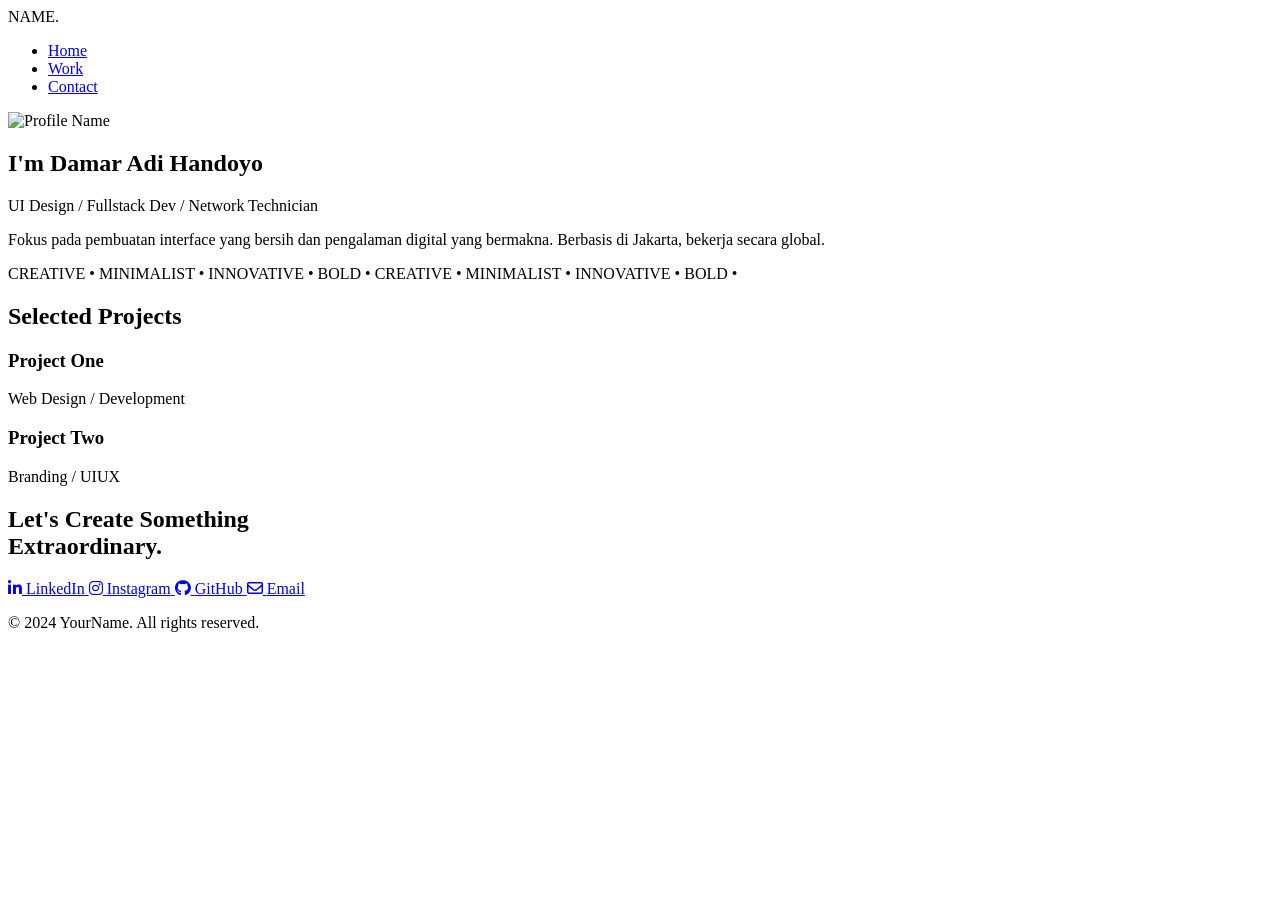
==== index.html @ 8dabd301 "Update and rename index.html.html to index.html" ====
<!DOCTYPE html>
<html lang="id">
<head>
    <meta charset="UTF-8">
    <meta name="viewport" content="width=device-width, initial-scale=1.0">
    <title>Portofolio Minimalis | Dark Theme</title>
    <link href="https://unpkg.com/aos@2.3.1/dist/aos.css" rel="stylesheet">
    <link rel="stylesheet" href="porto.css">
    <link rel="stylesheet" href="https://cdnjs.cloudflare.com/ajax/libs/font-awesome/6.4.0/css/all.min.css">
</head>
<body>

    <nav>
        <div class="logo">NAME<span>.</span></div>
        <ul>
            <li><a href="#home">Home</a></li>
            <li><a href="#work">Work</a></li>
            <li><a href="#contact">Contact</a></li>
        </ul>
    </nav>

    <section id="home" class="hero">
    <div class="profile-container" data-aos="zoom-in" data-aos-duration="1500">
        <div class="profile-img-wrapper">
            <img src="https://images.unsplash.com/photo-1507003211169-0a1dd7228f2d?fit=crop&w=500&h=500" alt="Profile Name">
            <div class="img-overlay"></div>
        </div>
    </div>

    <div class="hero-content">
        <h1 data-aos="fade-up" data-aos-delay="300">I'm <span>Damar Adi Handoyo</span></h1>
        <div class="typing-container" data-aos="fade-up" data-aos-delay="500">
            <p>UI Design / Fullstack Dev / Network Technician</p>
        </div>
        <p class="hero-description" data-aos="fade-up" data-aos-delay="700">
            Fokus pada pembuatan interface yang bersih dan pengalaman digital yang bermakna. 
            Berbasis di Jakarta, bekerja secara global.
        </p>
    </div>

    <div class="scrolling-text">
        <span>CREATIVE • MINIMALIST • INNOVATIVE • BOLD • </span>
        <span>CREATIVE • MINIMALIST • INNOVATIVE • BOLD • </span>
    </div>
</section>

    <section id="work" class="portfolio">
        <h2 data-aos="fade-right">Selected Projects</h2>
        <div class="grid">
            <div class="card" data-aos="zoom-in-up">
                <div class="card-img"></div>
                <h3>Project One</h3>
                <p>Web Design / Development</p>
            </div>
            <div class="card" data-aos="zoom-in-up" data-aos-delay="200">
                <div class="card-img"></div>
                <h3>Project Two</h3>
                <p>Branding / UIUX</p>
            </div>
        </div>
    </section>

    <footer id="contact">
    <div class="contact-container">
        <h2 data-aos="fade-up">Let's Create Something <br><span>Extraordinary.</span></h2>
        
        <div class="social-wrapper" data-aos="fade-up" data-aos-delay="200">
            <a href="https://linkedin.com/in/username" target="_blank" class="social-card">
                <i class="fab fa-linkedin-in"></i>
                <span>LinkedIn</span>
            </a>
            
            <a href="https://instagram.com/username" target="_blank" class="social-card">
                <i class="fab fa-instagram"></i>
                <span>Instagram</span>
            </a>

            <a href="https://github.com/username" target="_blank" class="social-card">
                <i class="fab fa-github"></i>
                <span>GitHub</span>
            </a>

            <a href="mailto:email@kamu.com" class="social-card">
                <i class="far fa-envelope"></i>
                <span>Email</span>
            </a>
        </div>

        <p class="copyright">&copy; 2024 YourName. All rights reserved.</p>
    </div>
</footer>

    <script src="https://unpkg.com/aos@2.3.1/dist/aos.js"></script>
    <script>
        AOS.init({ once: true });


        <script src="https://unpkg.com/aos@2.3.1/dist/aos.js"></script>
<script>
    // Inisialisasi AOS standar
    AOS.init({
        duration: 1000,
        once: false, // PENTING: Ubah jadi false agar animasi bisa muncul berulang kali
        mirror: true  // Animasi akan jalan lagi saat scroll ke atas
    });

    // Logika untuk mengulang animasi saat menu diklik
    document.querySelectorAll('nav a').forEach(link => {
        link.addEventListener('click', (e) => {
            const targetId = link.getAttribute('href');
            const targetSection = document.querySelector(targetId);

            // Hapus class aos agar bisa dipicu ulang
            const animatedElements = targetSection.querySelectorAll('[data-aos]');
            animatedElements.forEach(el => {
                el.classList.remove('aos-animate');
            });

            // Beri sedikit jeda lalu munculkan kembali animasinya
            setTimeout(() => {
                animatedElements.forEach(el => {
                    el.classList.add('aos-animate');
                });
            }, 100); 
        });
    });
</script>
    </script>
</body>

</html>
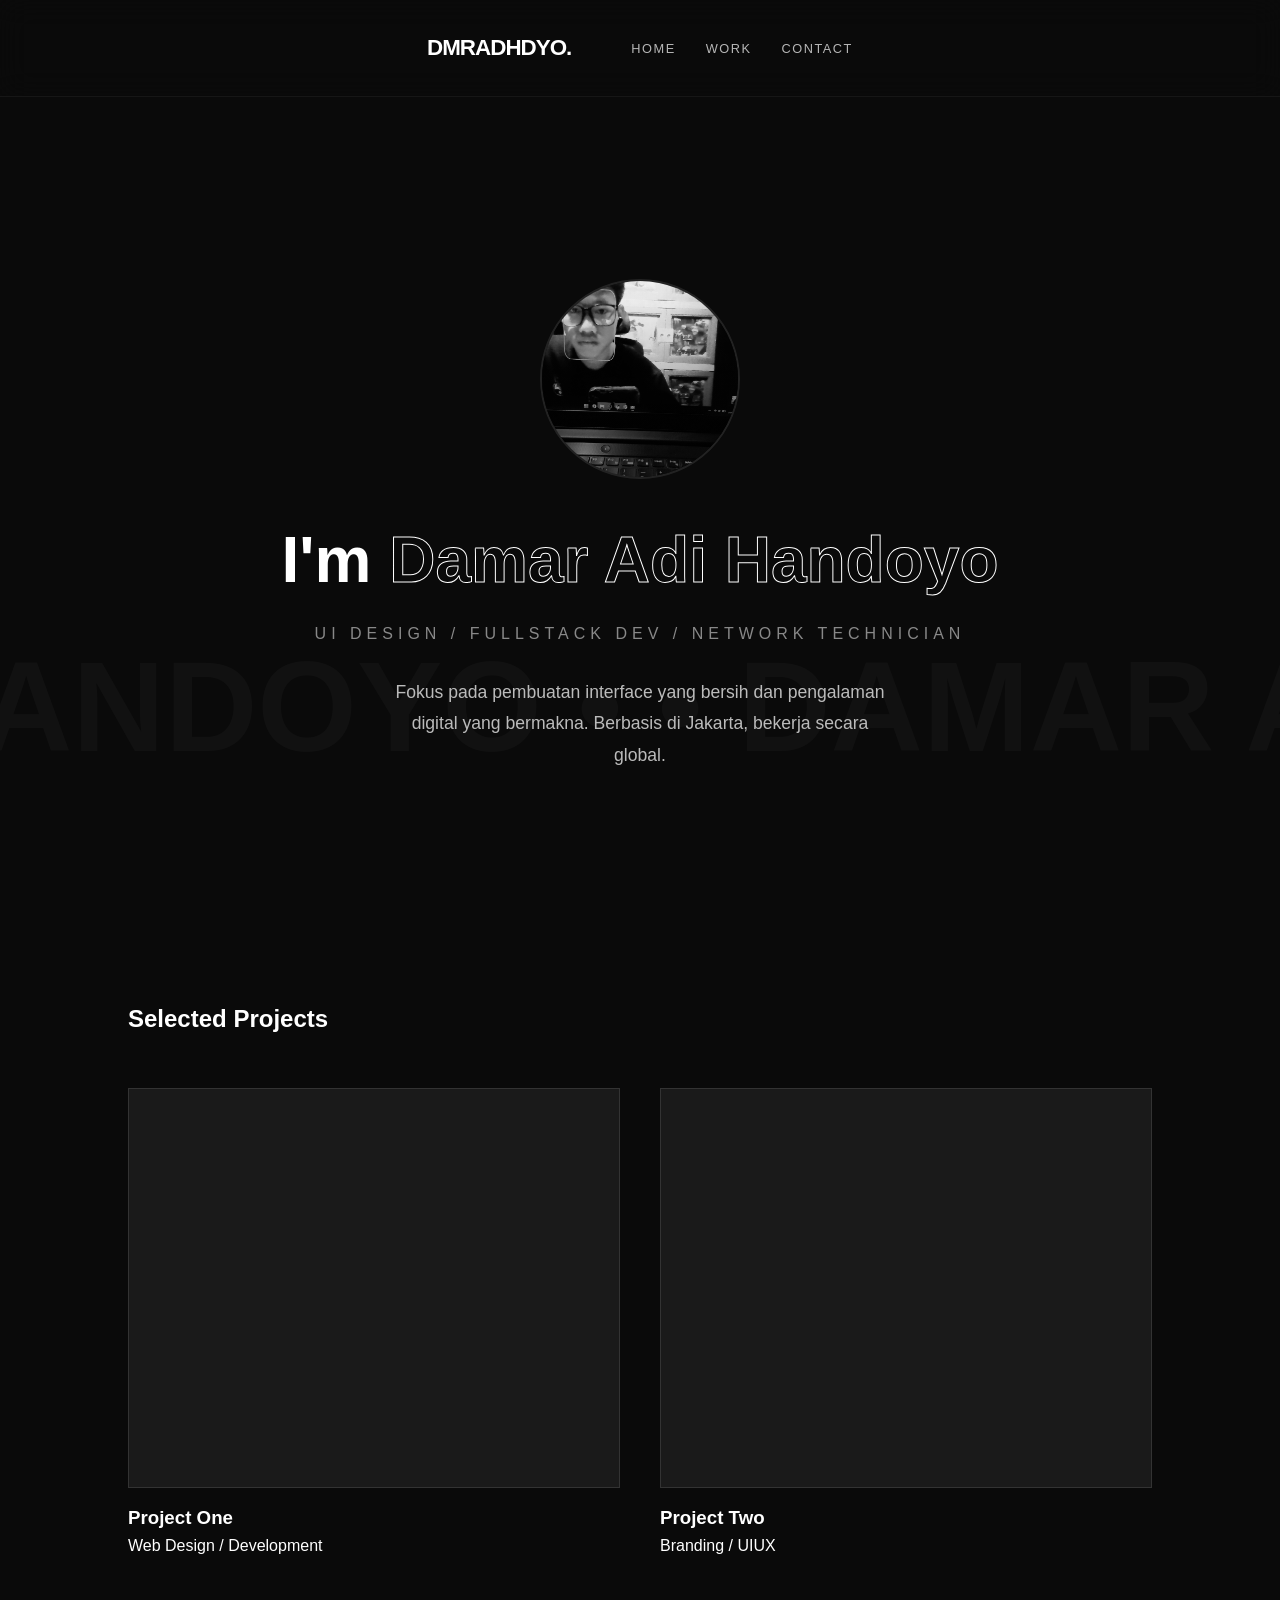
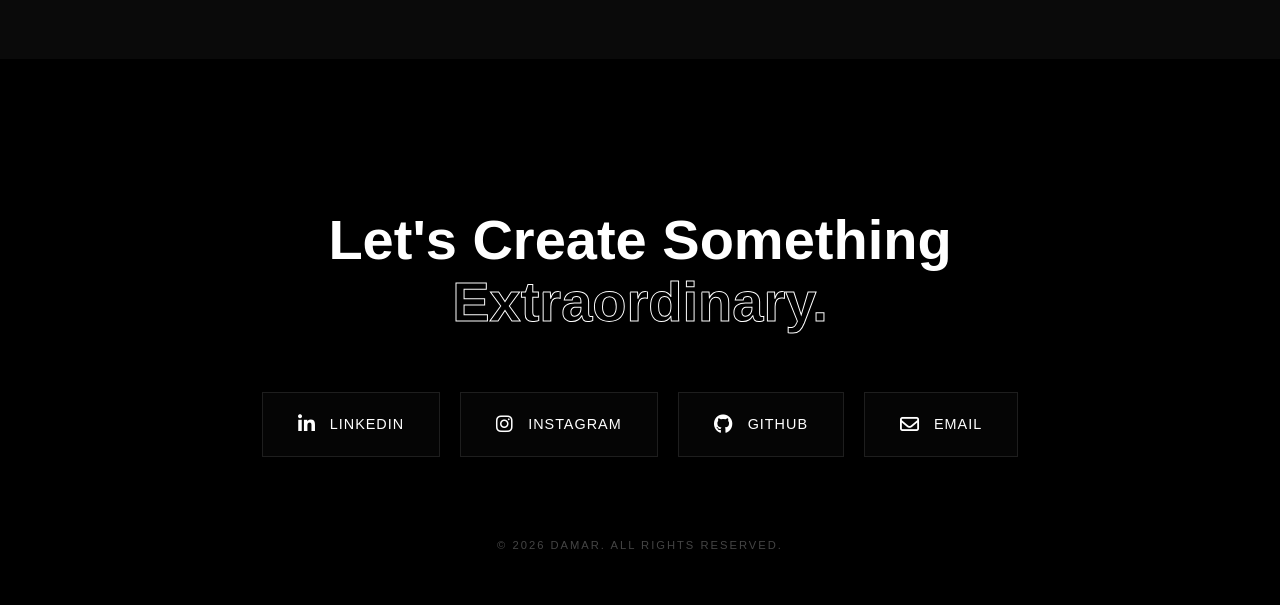
==== commit e9a6f92b: "Add files via upload" ====
--- a/index.html
+++ b/index.html
@@ -5,13 +5,13 @@
     <meta name="viewport" content="width=device-width, initial-scale=1.0">
     <title>Portofolio Minimalis | Dark Theme</title>
     <link href="https://unpkg.com/aos@2.3.1/dist/aos.css" rel="stylesheet">
-    <link rel="stylesheet" href="porto.css">
+    <link rel="stylesheet" href="sytle.css">
     <link rel="stylesheet" href="https://cdnjs.cloudflare.com/ajax/libs/font-awesome/6.4.0/css/all.min.css">
 </head>
 <body>
 
     <nav>
-        <div class="logo">NAME<span>.</span></div>
+        <div class="logo">DmrAdHdyo<span>.</span></div>
         <ul>
             <li><a href="#home">Home</a></li>
             <li><a href="#work">Work</a></li>
@@ -22,7 +22,7 @@
     <section id="home" class="hero">
     <div class="profile-container" data-aos="zoom-in" data-aos-duration="1500">
         <div class="profile-img-wrapper">
-            <img src="https://images.unsplash.com/photo-1507003211169-0a1dd7228f2d?fit=crop&w=500&h=500" alt="Profile Name">
+            <img src="dmr.jpg" alt="Profile Name">
             <div class="img-overlay"></div>
         </div>
     </div>
@@ -39,15 +39,15 @@
     </div>
 
     <div class="scrolling-text">
-        <span>CREATIVE • MINIMALIST • INNOVATIVE • BOLD • </span>
-        <span>CREATIVE • MINIMALIST • INNOVATIVE • BOLD • </span>
+        <span>• DAMAR ADI HANDOYO • </span>
+        <span>• DAMAR ADI HANDOYO • </span>
     </div>
 </section>
 
     <section id="work" class="portfolio">
         <h2 data-aos="fade-right">Selected Projects</h2>
         <div class="grid">
-            <div class="card" data-aos="zoom-in-up">
+            <div class="card" data-aos="zoom-in-up" data-aos-delay="200">
                 <div class="card-img"></div>
                 <h3>Project One</h3>
                 <p>Web Design / Development</p>
@@ -86,7 +86,7 @@
             </a>
         </div>
 
-        <p class="copyright">&copy; 2024 YourName. All rights reserved.</p>
+        <p class="copyright">&copy; 2026 Damar. All rights reserved.</p>
     </div>
 </footer>
 
@@ -127,5 +127,4 @@
 </script>
     </script>
 </body>
-
-</html>
+</html>
--- a/sytle.css
+++ b/sytle.css
@@ -0,0 +1,306 @@
+:root {
+    --bg-color: #0a0a0a;
+    --text-color: #ffffff;
+    --accent-color: #555555;
+    --transition: all 0.4s cubic-bezier(0.165, 0.84, 0.44, 1);
+}
+
+* {
+    margin: 0;
+    padding: 0;
+    box-sizing: border-box;
+    font-family: 'Inter', sans-serif;
+}
+
+html {
+    scroll-behavior: smooth;
+}
+
+body {
+    background-color: var(--bg-color);
+    color: var(--text-color);
+    line-height: 1.6;
+    overflow-x: hidden;
+}
+
+/* Navigation *//* Container Utama Navigasi */
+nav {
+    display: flex;
+    justify-content: center; /* Memposisikan seluruh isi nav ke tengah layar */
+    align-items: center;    /* Menyejajarkan logo & menu secara vertikal */
+    gap: 60px;              /* JARAK antara Logo dan Menu */
+    padding: 30px 5%;
+    position: fixed;
+    width: 100%;
+    z-index: 1000;
+    backdrop-filter: blur(15px);
+    background: rgba(10, 10, 10, 0.7);
+    border-bottom: 1px solid rgba(255, 255, 255, 0.05);
+}
+
+/* Styling Logo */
+.logo { 
+    font-weight: 900; 
+    font-size: 1.4rem; 
+    letter-spacing: -1px;
+    text-transform: uppercase;
+}
+
+/* Daftar Menu */
+nav ul { 
+    display: flex; 
+    list-style: none; 
+    gap: 30px; /* Jarak antar item menu (Home, Work, Contact) */
+    padding: 0;
+    margin: 0;
+}
+
+nav ul li a { 
+    color: var(--text-color); 
+    text-decoration: none; 
+    font-size: 0.8rem;
+    font-weight: 500;
+    text-transform: uppercase;
+    letter-spacing: 1.5px;
+    transition: var(--transition);
+    opacity: 0.7; /* Membuat menu sedikit redup agar logo lebih menonjol */
+}
+
+/* Efek Hover Menu */
+nav ul li a:hover { 
+    opacity: 1;
+    color: #fff;
+}
+
+/* Responsif untuk Layar Kecil */
+@media (max-width: 768px) {
+    nav {
+        gap: 20px; /* Memperkecil jarak di layar HP */
+        flex-direction: row; /* Tetap sejajar horizontal */
+    }
+    .logo { font-size: 1.1rem; }
+    nav ul li a { font-size: 0.7rem; gap: 15px; }
+}
+
+nav ul li a {
+    position: relative;
+}
+
+nav ul li a::after {
+    content: '';
+    position: absolute;
+    width: 0;
+    height: 1px;
+    bottom: -5px;
+    left: 0;
+    background-color: #fff;
+    transition: var(--transition);
+}
+
+nav ul li a:hover::after {
+    width: 100%;
+}
+
+/* Hero Section */
+/* Hero & Profile Styling */
+.hero {
+    position: relative;
+    min-height: 100vh;
+    display: flex;
+    flex-direction: column;
+    justify-content: center;
+    align-items: center;
+    padding-top: 150px;
+    overflow: hidden;
+}
+
+/* Lingkaran Foto Profil */
+.profile-img-wrapper {
+    width: 200px;
+    height: 200px;
+    border-radius: 50%;
+    overflow: hidden;
+    position: relative;
+    border: 2px solid rgba(255, 255, 255, 0.1);
+    margin-bottom: 30px;
+    transition: var(--transition);
+}
+
+.profile-img-wrapper img {
+    width: 100%;
+    height: 100%;
+    object-fit: cover;
+    filter: grayscale(100%); /* Tema hitam putih */
+    transition: var(--transition);
+}
+
+.profile-img-wrapper:hover img {
+    filter: grayscale(0%);
+    transform: scale(1.1);
+}
+
+.img-overlay {
+    position: absolute;
+    top: 0; left: 0; width: 100%; height: 100%;
+    background: linear-gradient(transparent, rgba(0,0,0,0.4));
+}
+
+/* Typography Hero */
+.hero-content {
+    text-align: center;
+    z-index: 2;
+    max-width: 800px;
+}
+
+.hero h1 {
+    font-size: 4rem;
+    font-weight: 900;
+    margin-bottom: 10px;
+}
+
+.hero h1 span {
+    -webkit-text-stroke: 1px #fff;
+    color: transparent;
+}
+
+.typing-container p {
+    font-size: 1rem;
+    letter-spacing: 5px;
+    text-transform: uppercase;
+    color: #888;
+    margin-bottom: 30px;
+}
+
+.hero-description {
+    font-size: 1.1rem;
+    color: #bbb;
+    max-width: 500px;
+    margin: 0 auto;
+    line-height: 1.8;
+}
+
+/* Background Scrolling Text (Elemen Estetik) */
+.scrolling-text {
+    position: absolute;
+    bottom: 10%;
+    white-space: nowrap;
+    font-size: 8rem;
+    font-weight: 900;
+    color: rgba(255, 255, 255, 0.03);
+    user-select: none;
+    pointer-events: none;
+    animation: scrollText 20s linear infinite;
+}
+
+@keyframes scrollText {
+    0% { transform: translateX(0); }
+    100% { transform: translateX(-50%); }
+}
+
+/* Responsif */
+@media (max-width: 768px) {
+    .hero h1 { font-size: 2.5rem; }
+    .profile-img-wrapper { width: 150px; height: 150px; }
+    .scrolling-text { font-size: 4rem; }
+}
+
+/* Grid Portfolio */
+.portfolio { padding: 100px 10%; }
+.grid {
+    display: grid;
+    grid-template-columns: repeat(auto-fit, minmax(300px, 1fr));
+    gap: 40px;
+    margin-top: 50px;
+}
+
+.card {
+    cursor: pointer;
+    transition: var(--transition);
+}
+
+.card-img {
+    width: 100%;
+    height: 400px;
+    background: #1a1a1a;
+    border: 1px solid #333;
+    transition: var(--transition);
+    margin-bottom: 15px;
+}
+
+.card:hover .card-img {
+    transform: translateY(-10px);
+    border-color: #fff;
+}
+
+/* Footer */
+/* Contact Section Styling */
+footer {
+    padding: 150px 10% 50px;
+    background: #000; /* Hitam pekat untuk kontras */
+    text-align: center;
+}
+
+footer h2 {
+    font-size: 3.5rem;
+    margin-bottom: 60px;
+    line-height: 1.1;
+}
+
+footer h2 span {
+    -webkit-text-stroke: 1px #fff;
+    color: transparent;
+}
+
+.social-wrapper {
+    display: flex;
+    justify-content: center;
+    gap: 20px;
+    flex-wrap: wrap;
+    margin-bottom: 80px;
+}
+
+/* Card Sosmed */
+.social-card {
+    display: flex;
+    align-items: center;
+    gap: 15px;
+    padding: 20px 35px;
+    border: 1px solid rgba(255, 255, 255, 0.1);
+    color: #fff;
+    text-decoration: none;
+    transition: var(--transition);
+    background: rgba(255, 255, 255, 0.02);
+}
+
+.social-card i {
+    font-size: 1.2rem;
+}
+
+.social-card span {
+    font-size: 0.9rem;
+    letter-spacing: 1px;
+    text-transform: uppercase;
+    font-weight: 500;
+}
+
+/* Hover Effect Keren */
+.social-card:hover {
+    background: #fff;
+    color: #000;
+    transform: translateY(-10px);
+    box-shadow: 0 15px 30px rgba(255, 255, 255, 0.1);
+}
+
+.copyright {
+    font-size: 0.7rem;
+    color: #444;
+    letter-spacing: 2px;
+    text-transform: uppercase;
+}
+
+/* Responsif */
+@media (max-width: 768px) {
+    footer h2 { font-size: 2.2rem; }
+    .social-wrapper { gap: 10px; }
+    .social-card { padding: 15px 20px; width: 100%; justify-content: center; }
+}
